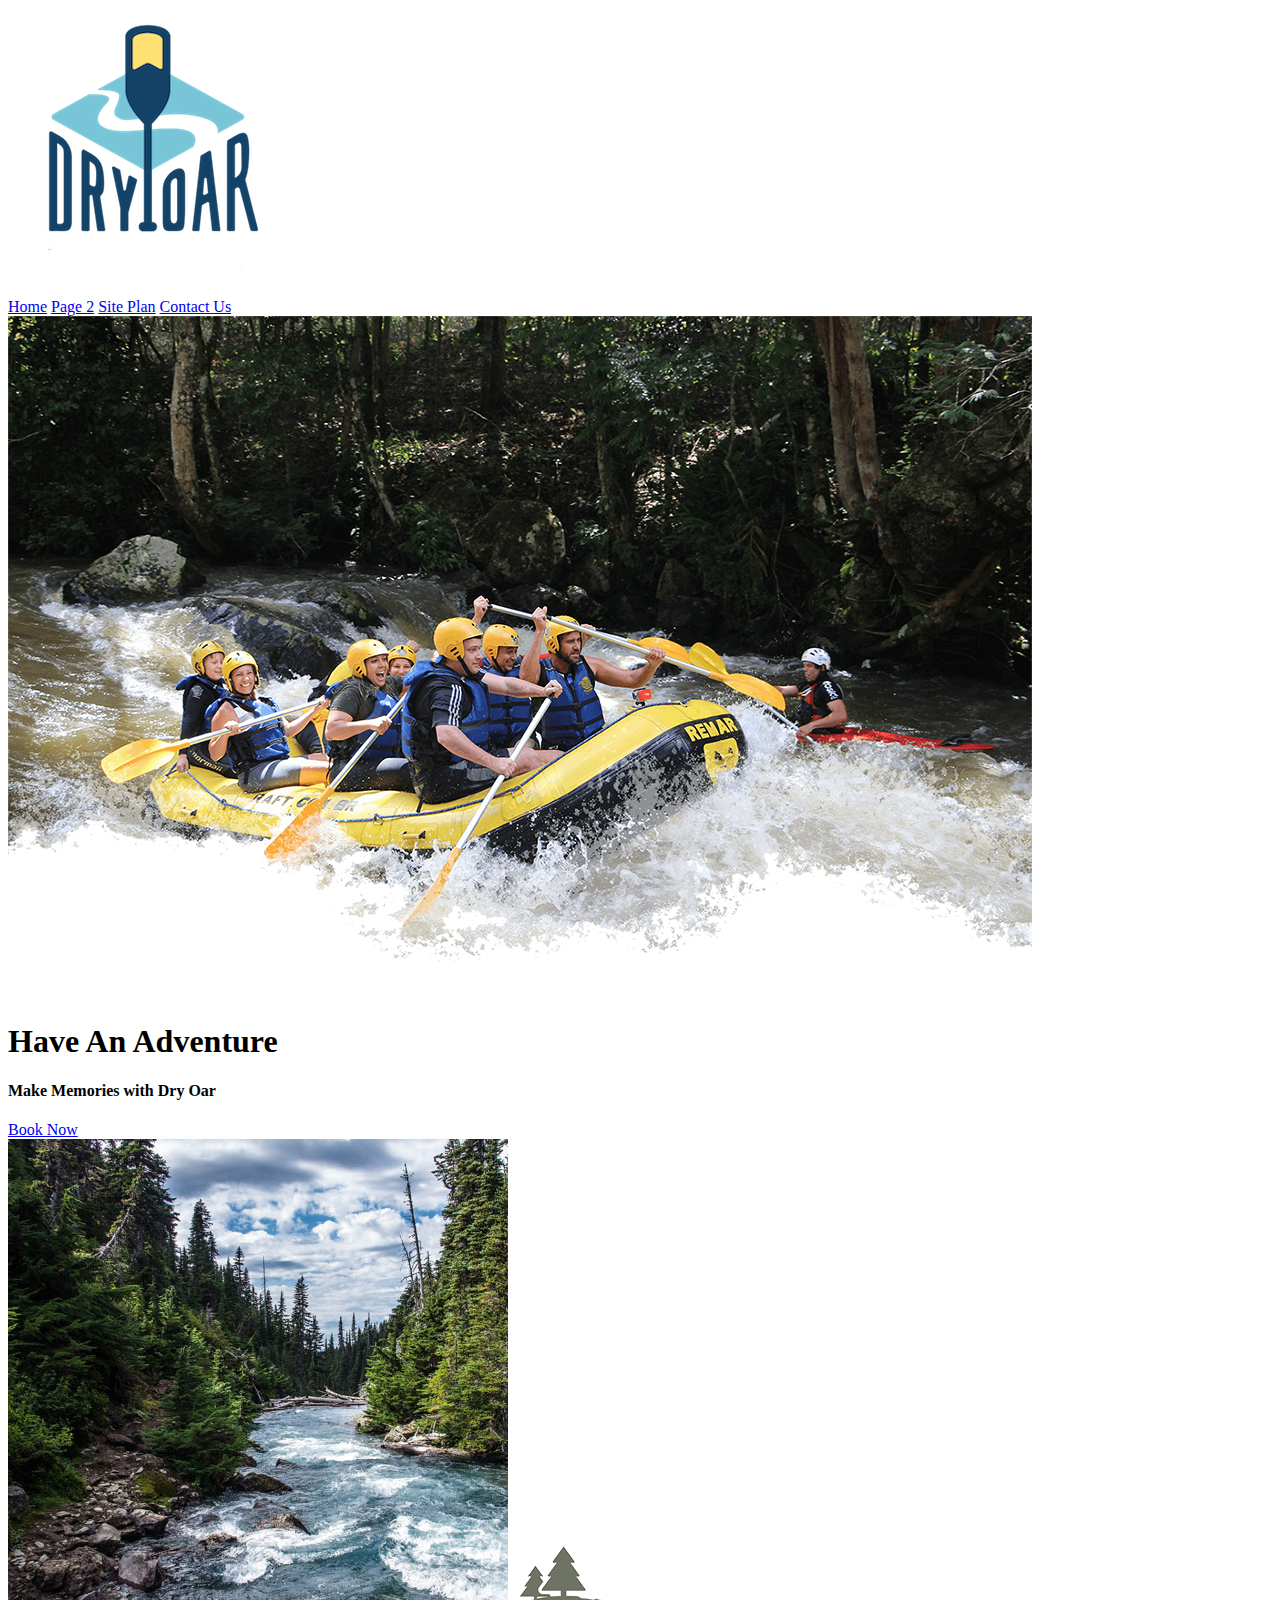
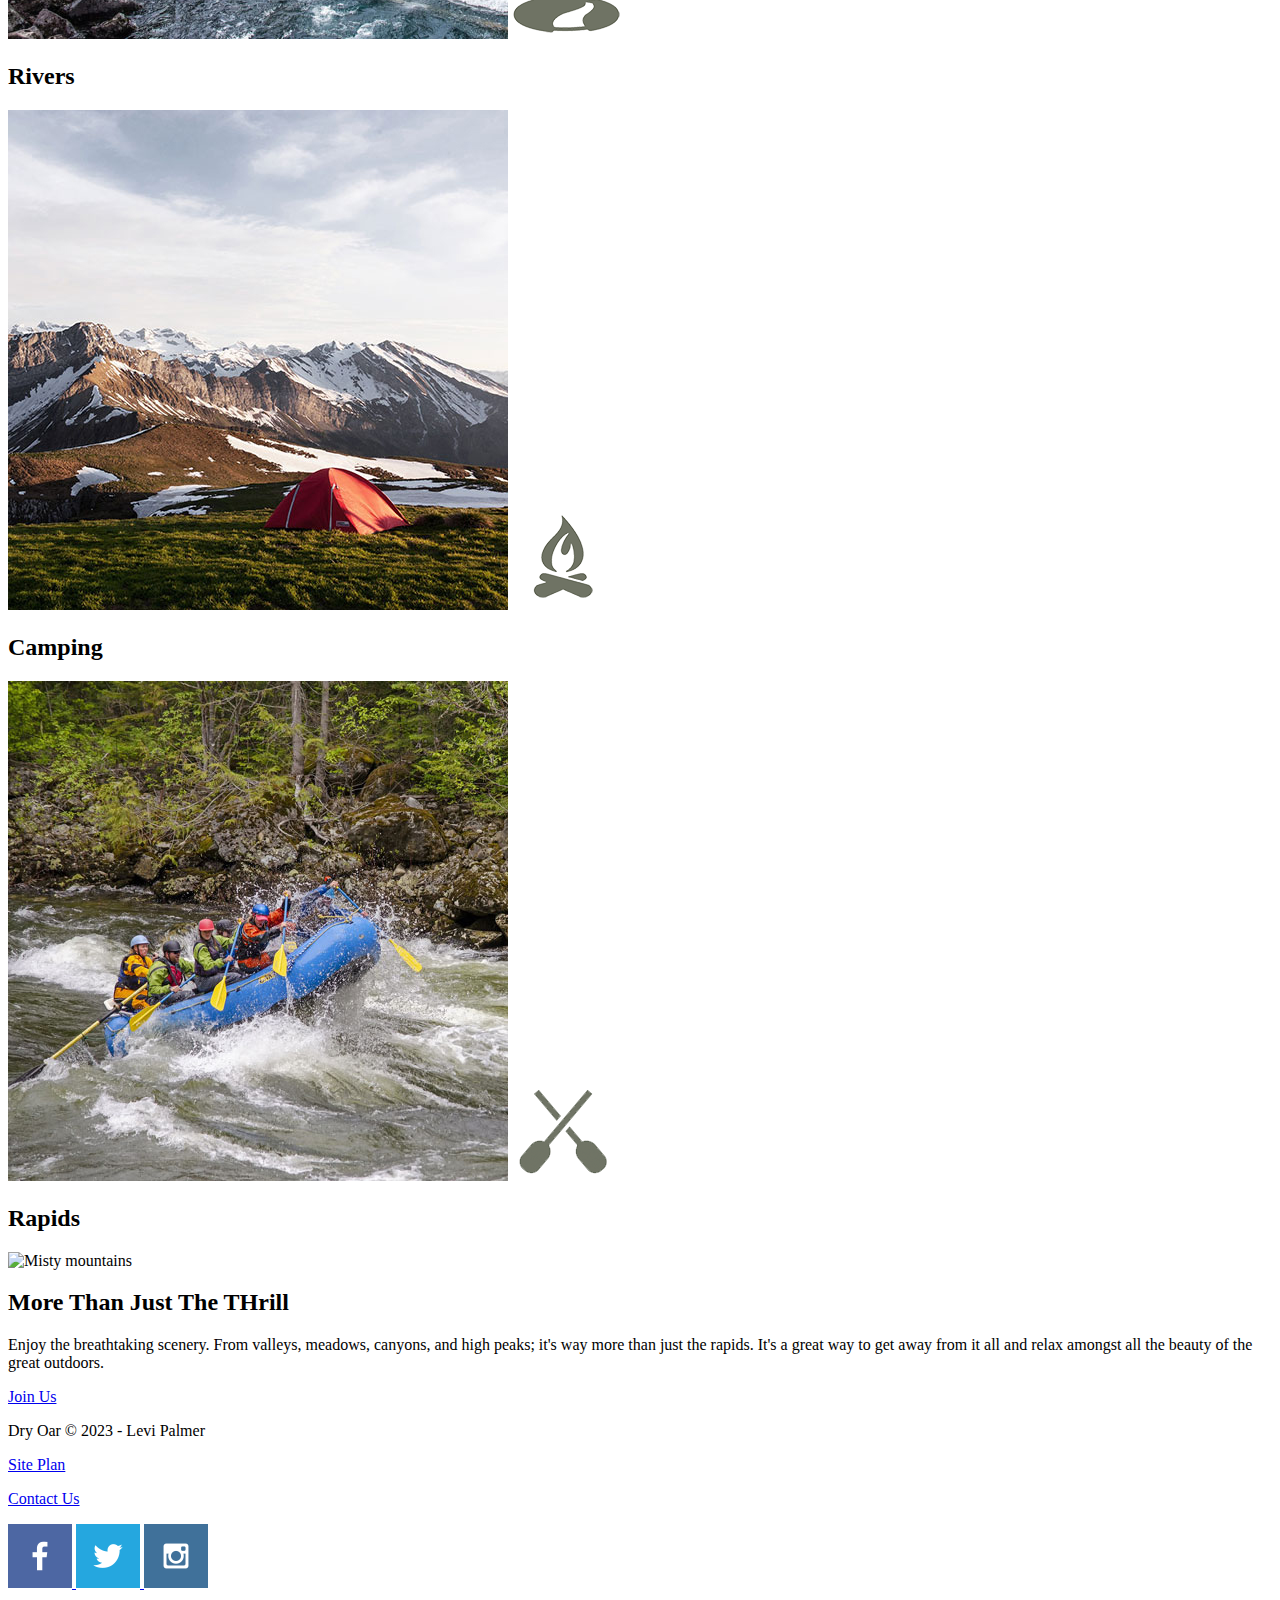
==== wwr/index.html @ 23dccc52 "commit" ====
<!DOCTYPE html>
<html lang="en">
<head>
    <meta charset="UTF-8">
    <meta http-equiv="X-UA-Compatible" content="IE=edge">
    <meta name="viewport" content="width=device-width, initial-scale=1.0">
    <title>Whitewater Rafting Vacations | Dry Oar Boating | Home</title>
</head>
<body>
<header>
    <a id="logo_link" href="index.html">
            <img class="logo" src="images/logo.png" alt="Dry Oar Logo">
    </a>
    <nav>
        <a href="index.html">Home</a>
        <a href="#">Page 2</a>
        <a href="site-plan-rafting.html">Site Plan</a>
        <a href="contactus.html">Contact Us</a>
    </nav>
</header>
<div id="hero">
    <div id="hero-box">
        <img id="hero-img" src="images/hero.png" alt="People enjoying white water rafting">
    </div>
    <section id="hero-msg">
        <h1 class="home-title">Have An Adventure</h1>
        <h4>Make Memories with Dry Oar </h4>
        <div class="button-box">
            <a class="book" href="contactus.html">Book Now</a>
        </div>
    </section>
</div>
<main class="home-grid">
    <section class="rivers-card">
        <img class="card-img" src="images/rivers.jpg" alt="fiver in forest">
        <img class="icon" src="images/river_icon.png" alt="river icon">
        <h2>Rivers</h2>
    </section>
    <section class="camping-card">
        <img class="card-img" src="images/camping.jpg" alt="tent in mountains">
        <img class="icon" src="images/fire_icon.png" alt="fire icon">
        <h2>Camping</h2>
    </section>
    <section class="rapids-card">
        <img class="card-img" src="images/rapids.jpg" alt="rafting boat">
        <img cloass="icon" src="images/oars.png" alt="oars icon">
        <h2>Rapids</h2>
    </section>
    <img class="mountains" src="imges/mountains.jpg" alt="Misty mountains">
    <section class="msg">
        <h2>More Than Just The THrill</h2>
        <p>Enjoy the breathtaking scenery. From valleys, meadows, canyons, and high peaks; it's way more than just the rapids. It's a great way to get away from it all and relax amongst all the beauty of the great outdoors. </p>
        <a class="join" href="rivers.html">Join Us</a>
    </section>
</main>
<footer>
    <p>Dry Oar &copy; 2023 - Levi Palmer</p>
    <p><a href="site-plan-rafting.html">Site Plan</a></p>
    <p><a href="contactus.html">Contact Us</a></p>
    <div class="social">
        <a href="https://facebook.com">
            <img src="images/facebook.png" alt="fb icon">
        </a>
        <a href="https://twitter.com">
            <img src="images/twitter.png" alt="twitter icon">
        </a>
        <a href="https://instagram.com">
            <img src="images/instagram.png" alt="instagram icon">
        </a>
    </div>
</footer>
</body>
</html>
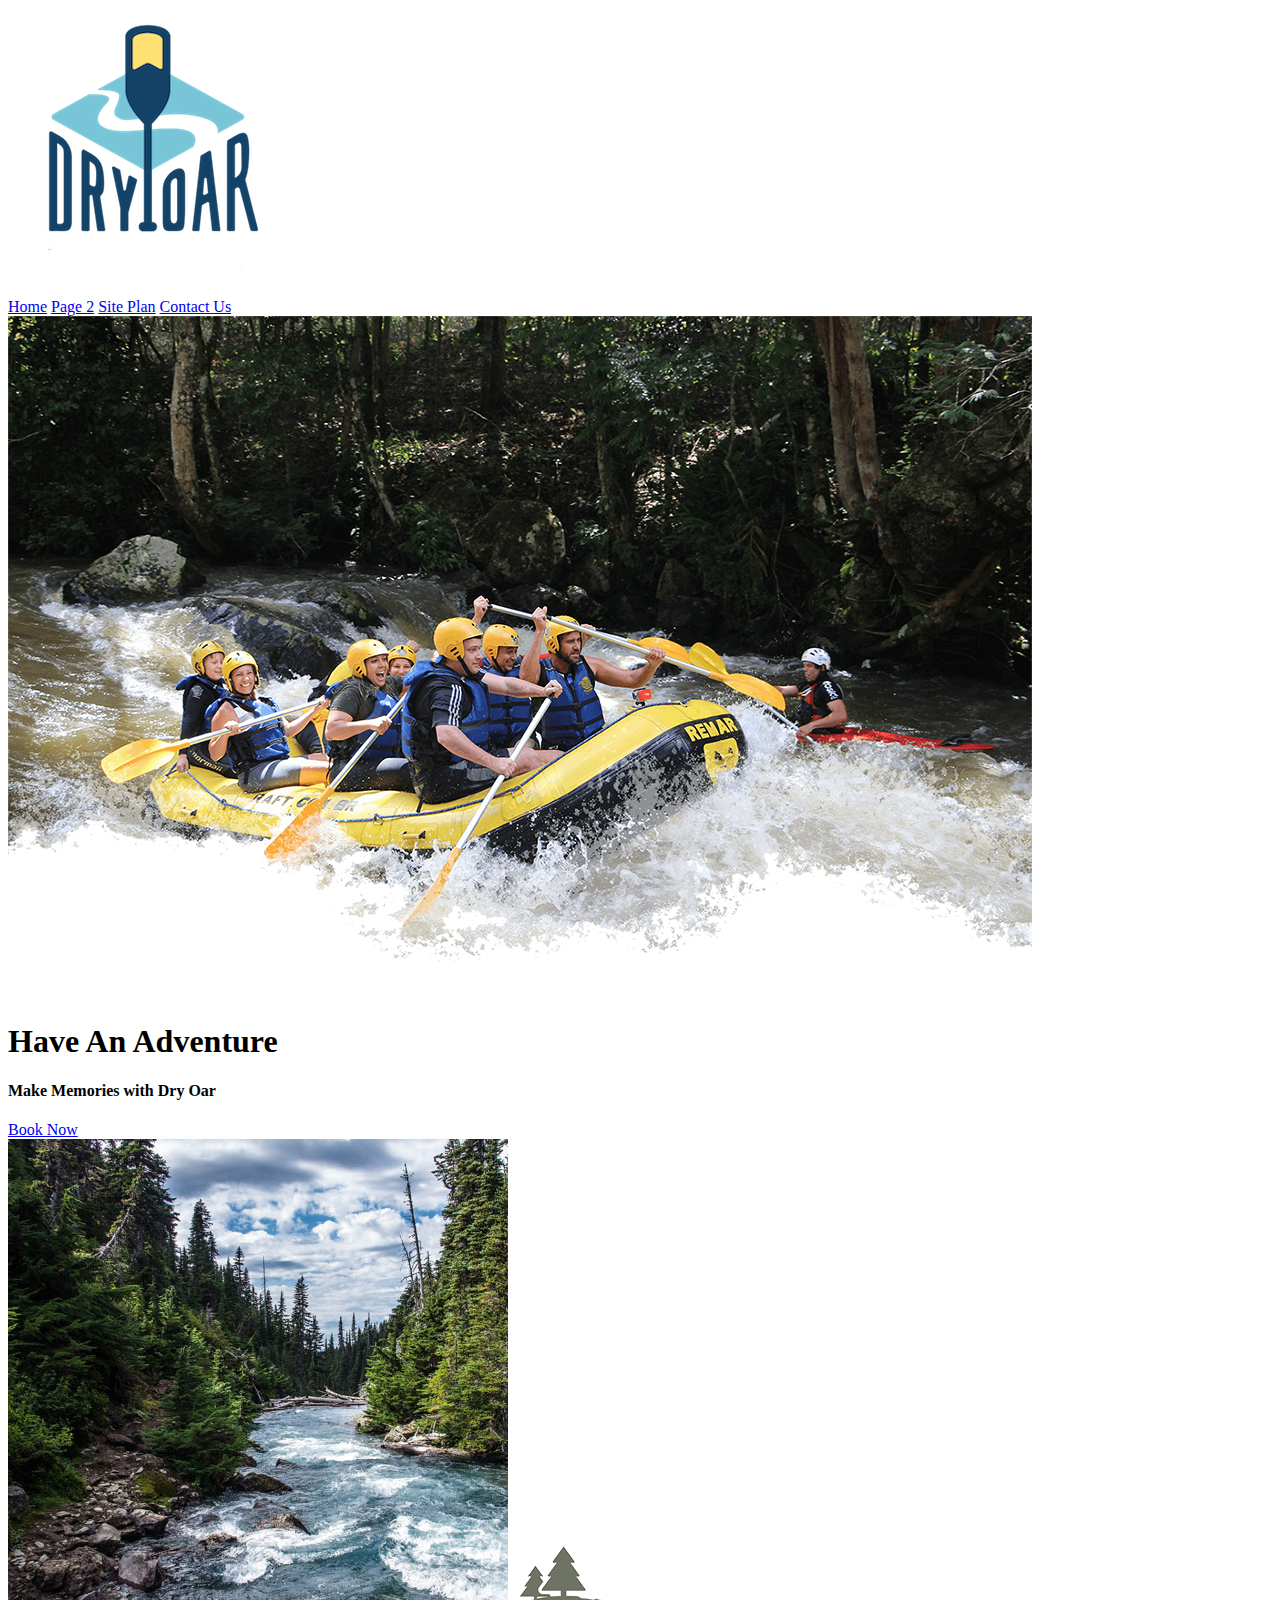
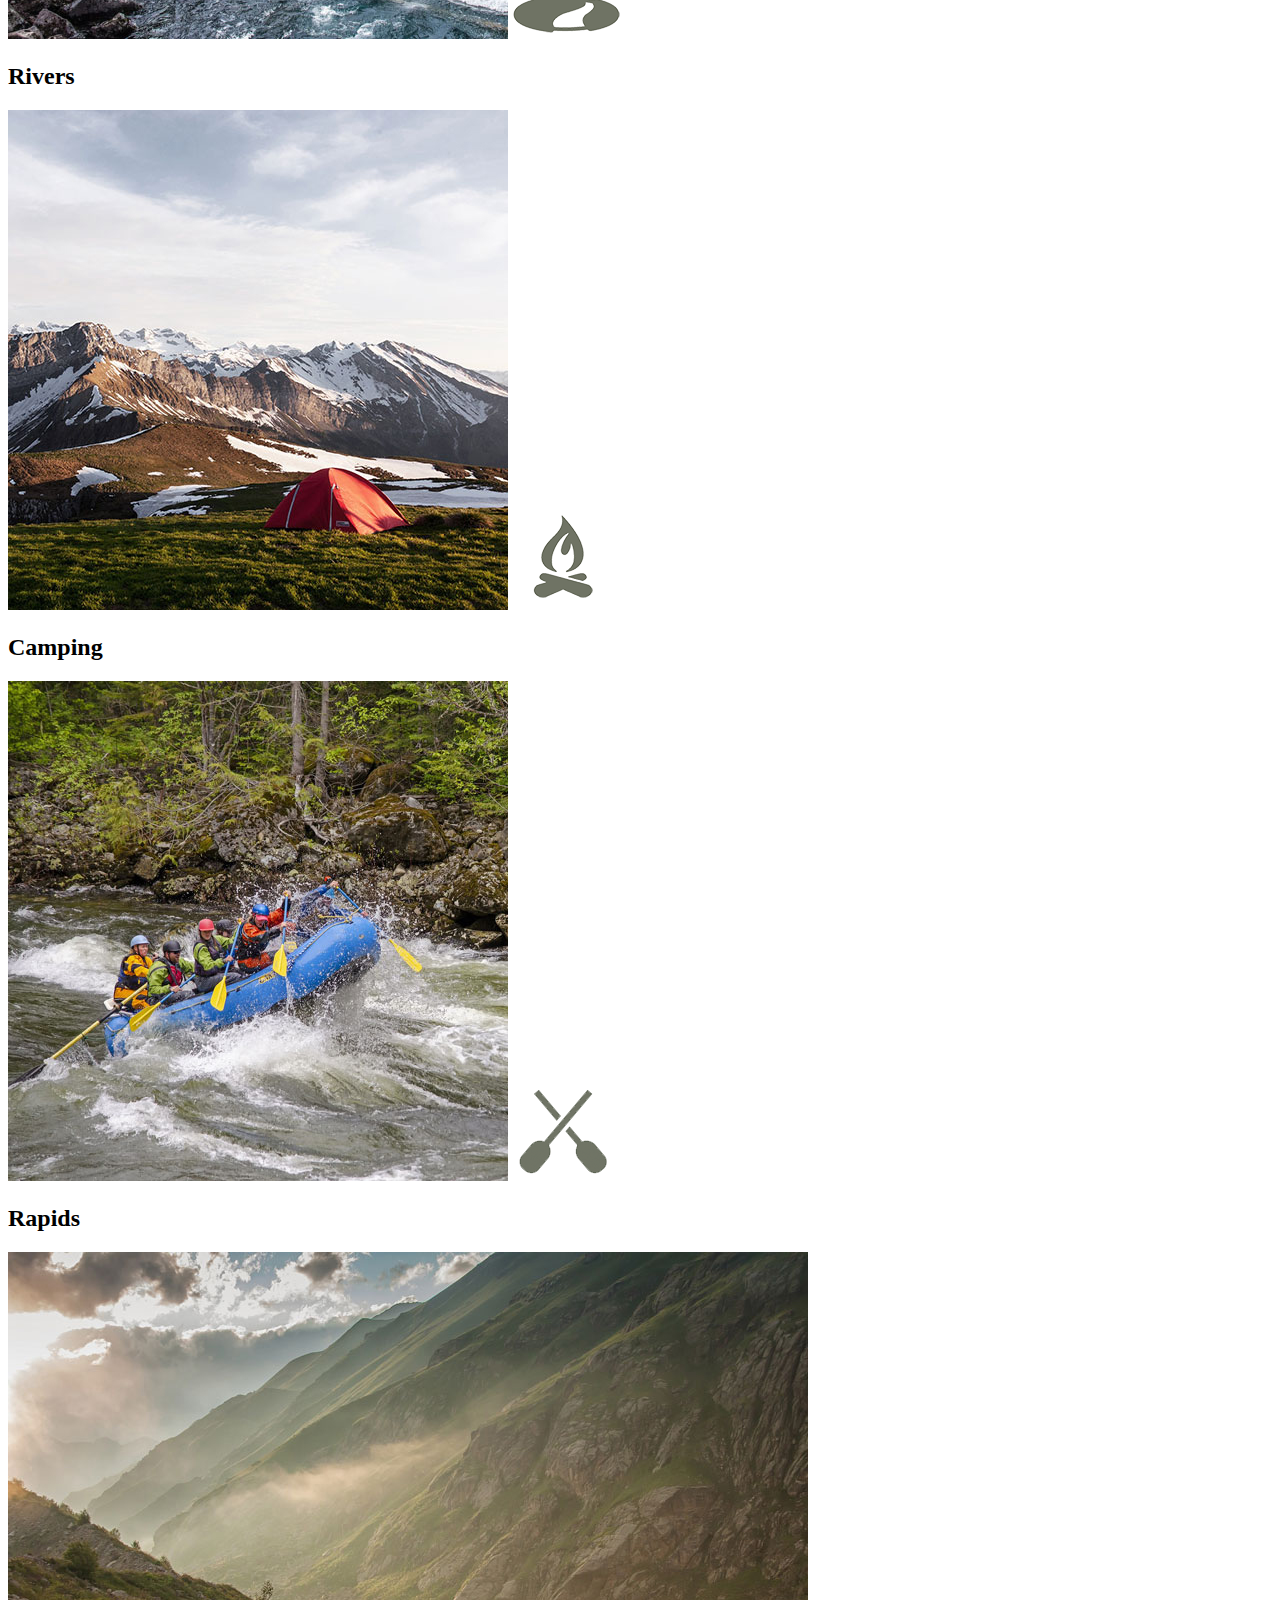
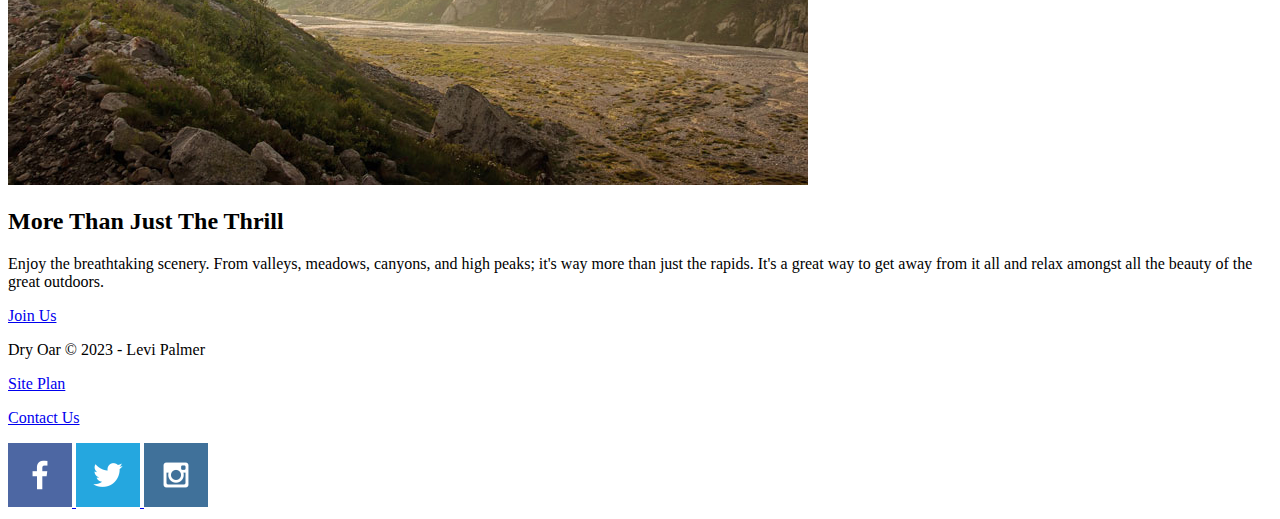
==== commit a35654ba: "commit" ====
--- a/wwr/index.html
+++ b/wwr/index.html
@@ -46,9 +46,9 @@
         <img cloass="icon" src="images/oars.png" alt="oars icon">
         <h2>Rapids</h2>
     </section>
-    <img class="mountains" src="imges/mountains.jpg" alt="Misty mountains">
+    <img class="mountains" src="images/mountains.jpg" alt="Misty mountains">
     <section class="msg">
-        <h2>More Than Just The THrill</h2>
+        <h2>More Than Just The Thrill</h2>
         <p>Enjoy the breathtaking scenery. From valleys, meadows, canyons, and high peaks; it's way more than just the rapids. It's a great way to get away from it all and relax amongst all the beauty of the great outdoors. </p>
         <a class="join" href="rivers.html">Join Us</a>
     </section>
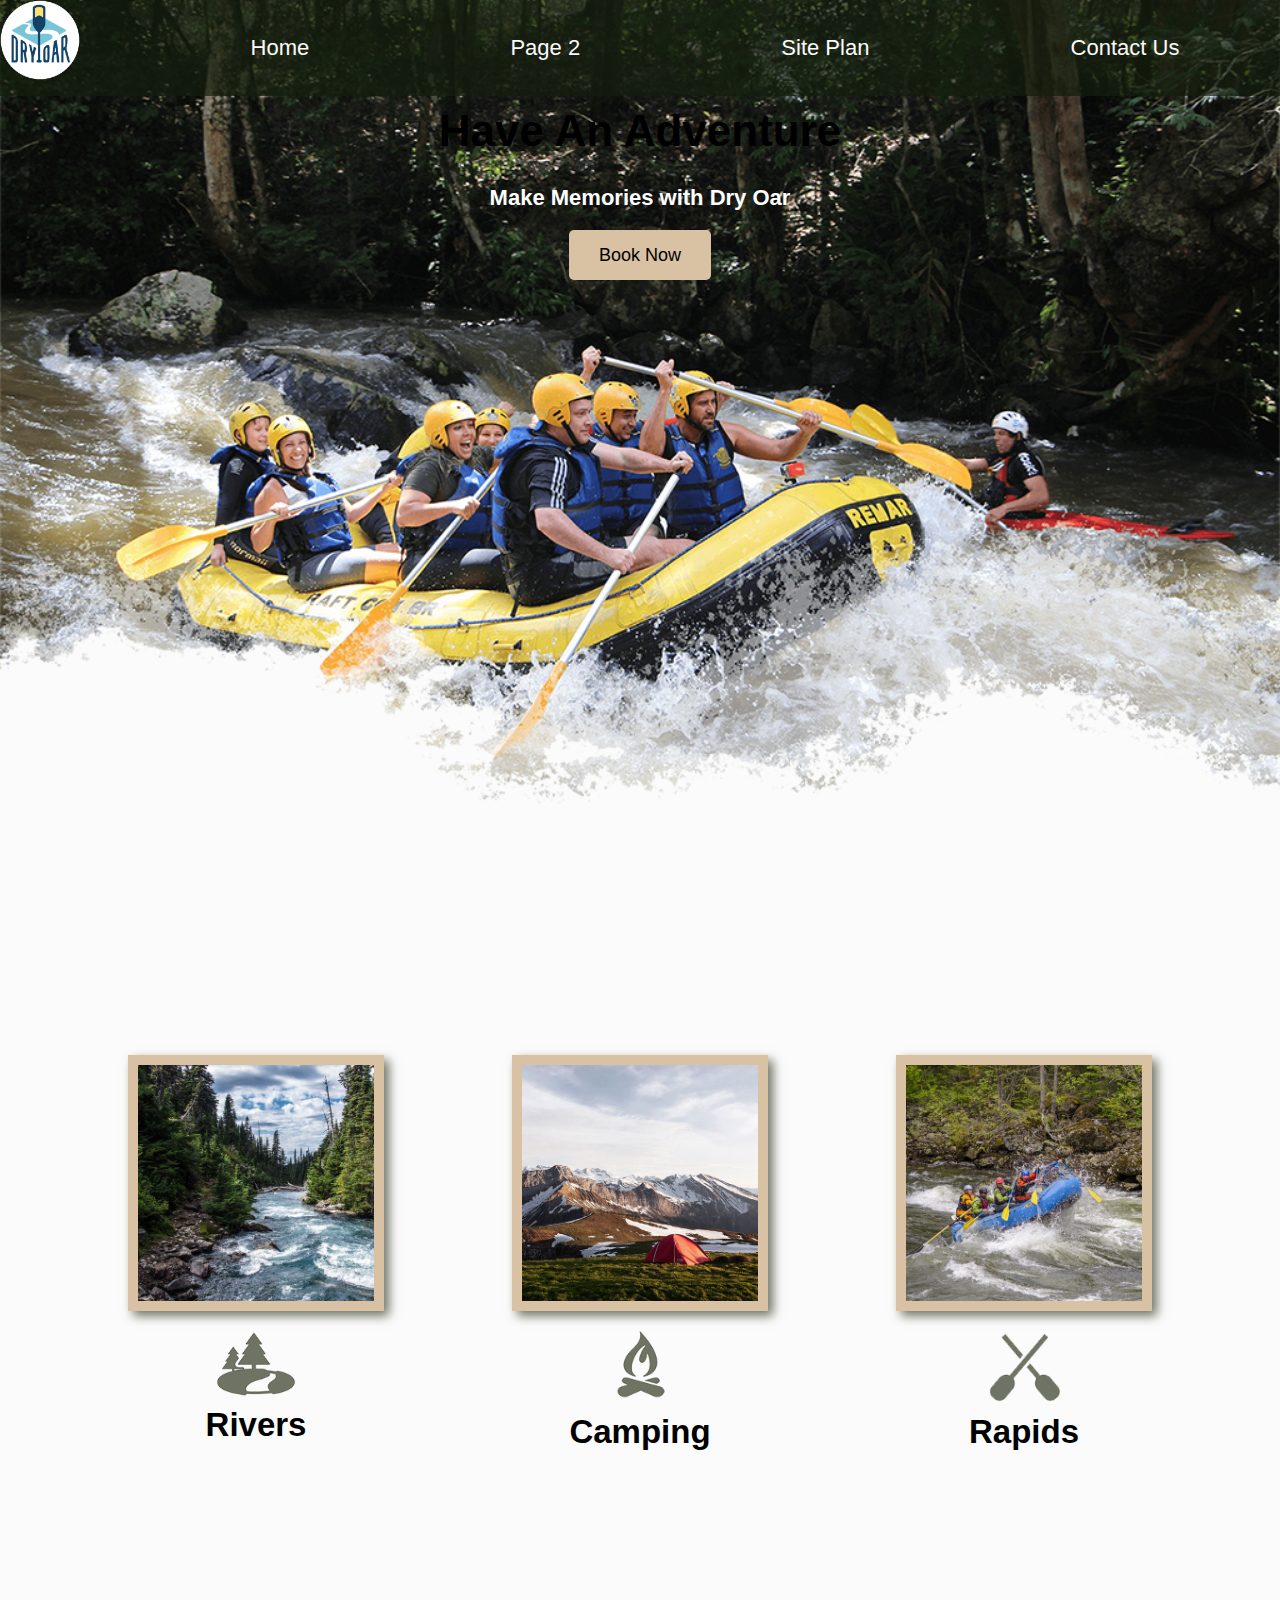
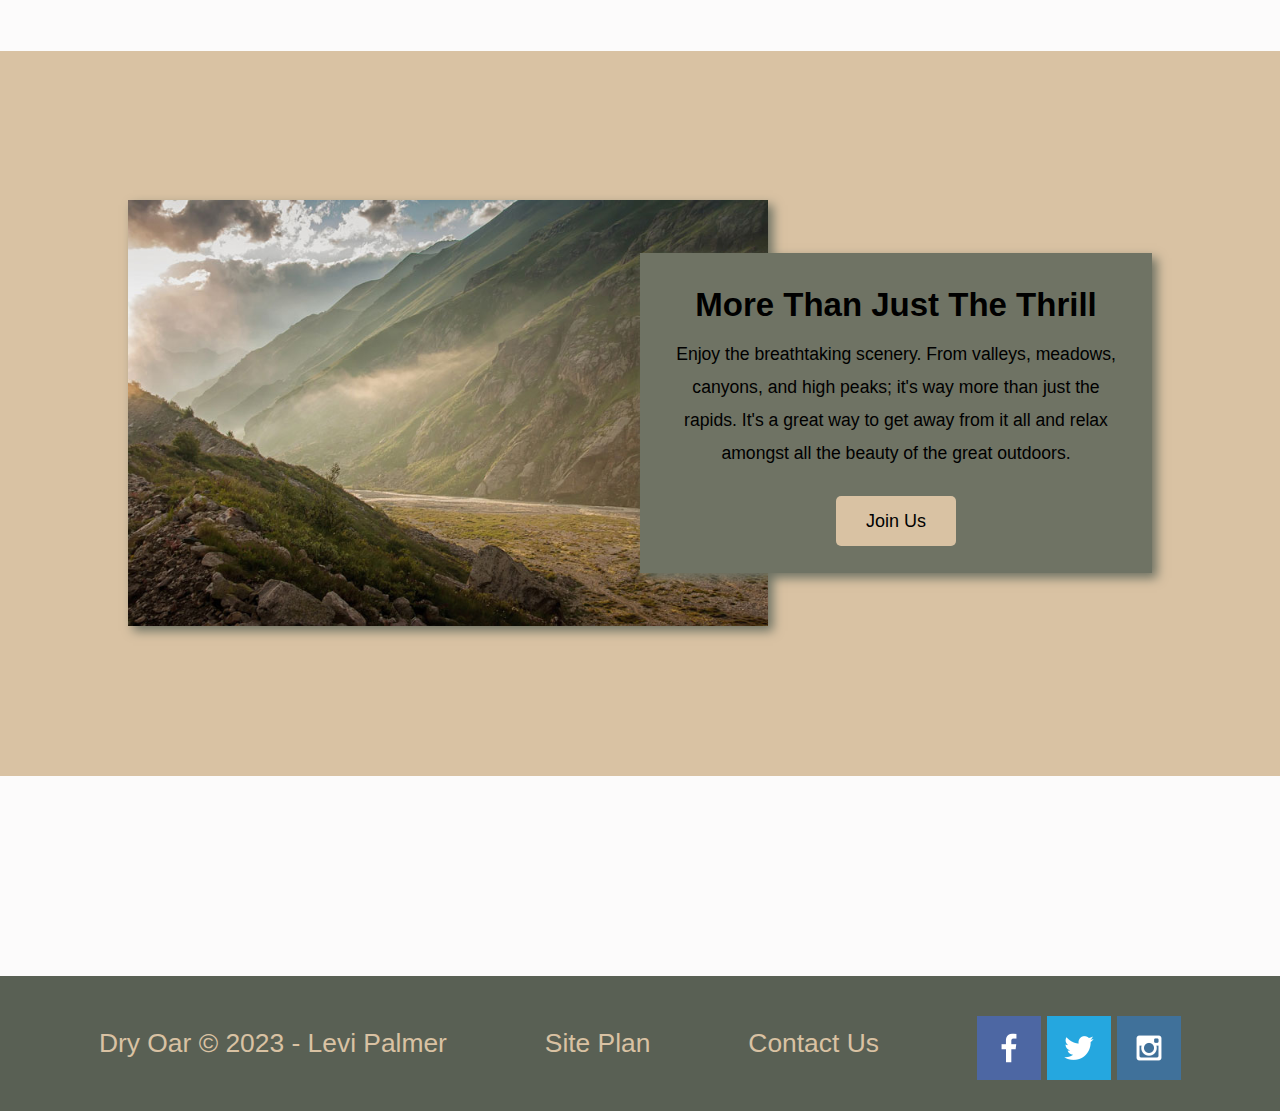
==== commit 52cf5f48: "commit" ====
--- a/wwr/index.html
+++ b/wwr/index.html
@@ -5,8 +5,10 @@
     <meta http-equiv="X-UA-Compatible" content="IE=edge">
     <meta name="viewport" content="width=device-width, initial-scale=1.0">
     <title>Whitewater Rafting Vacations | Dry Oar Boating | Home</title>
+    <link rel="stylesheet" href="styles/style.css">
 </head>
 <body>
+    <div id="content">
 <header>
     <a id="logo_link" href="index.html">
             <img class="logo" src="images/logo.png" alt="Dry Oar Logo">
@@ -32,7 +34,7 @@
 </div>
 <main class="home-grid">
     <section class="rivers-card">
-        <img class="card-img" src="images/rivers.jpg" alt="fiver in forest">
+        <img class="card-img" src="images/rivers.jpg" alt="river in forest">
         <img class="icon" src="images/river_icon.png" alt="river icon">
         <h2>Rivers</h2>
     </section>
@@ -43,9 +45,10 @@
     </section>
     <section class="rapids-card">
         <img class="card-img" src="images/rapids.jpg" alt="rafting boat">
-        <img cloass="icon" src="images/oars.png" alt="oars icon">
+        <img class="icon" src="images/oars.png" alt="oars icon">
         <h2>Rapids</h2>
     </section>
+    <div id="background"></div>
     <img class="mountains" src="images/mountains.jpg" alt="Misty mountains">
     <section class="msg">
         <h2>More Than Just The Thrill</h2>
@@ -58,16 +61,17 @@
     <p><a href="site-plan-rafting.html">Site Plan</a></p>
     <p><a href="contactus.html">Contact Us</a></p>
     <div class="social">
-        <a href="https://facebook.com">
+        <a href="https://facebook.com" target="_blank">
             <img src="images/facebook.png" alt="fb icon">
         </a>
-        <a href="https://twitter.com">
+        <a href="https://twitter.com" target="_blank">
             <img src="images/twitter.png" alt="twitter icon">
         </a>
-        <a href="https://instagram.com">
+        <a href="https://instagram.com" target="_blank">
             <img src="images/instagram.png" alt="instagram icon">
         </a>
     </div>
 </footer>
+</div>
 </body>
 </html>--- a/wwr/styles/style.css
+++ b/wwr/styles/style.css
@@ -0,0 +1,287 @@
+@import url(https://www.w3schools.com/cssref/css_websafe_fonts.php);
+
+#content {
+    max-width: 1600px;
+    margin: 0 auto;
+}
+
+header {
+    display: grid;
+    grid-template-columns: 150px auto;
+    background-color: rgba(20,30,13, .7);
+}
+
+.home-title {
+    color: black;
+    font-family: 'Rock Salt', 'Bradley Hand', sans-serif;
+    font-size: 2em;
+    margin-top: 10px;
+}
+
+.home-grid {
+    display: grid;
+    grid-template-columns: repeat(10,1fr);
+}
+
+nav {
+    display: flex;
+    justify-content: space-around;
+}
+
+nav a {
+    text-align: center;
+    color: #fcfbfb;
+    text-decoration: none;
+    padding: 35px;
+}
+
+nav a:hover {
+    background-color: black;
+    color: #d9c2a3;
+}
+
+h4 {
+    color: rgba(20,30,13, .7);
+}
+
+#river {
+    width: 100%;
+}
+
+.book {
+    background-color: #d9c2a3;
+    color: black;
+    text-decoration: none;
+    font-size: 18px;
+    padding: 15px 30px;
+    margin-top: 50px;
+    border-radius: 5px;
+}
+
+.book:hover {
+    background-color: steelblue;
+    color: #d9c2a3;
+}
+
+.join {
+    background-color: #d9c2a3;
+    color: black;
+    text-decoration: none;
+    font-size: 18px;
+    padding: 15px 30px;
+    margin-top: 50px;
+    border-radius: 5px;
+}
+
+.join:hover {
+    background-color: steelblue;
+    color: #d9c2a3;
+}
+
+.card-img {
+    border: 10px solid #d9c2a3;
+    width: 100%;
+    transition: transform .5s;
+    box-shadow: 5px 5px 10px #6f7364;
+}
+
+.card-img:hover {
+    opacity: .6;
+    transform: scale(1.1);
+}
+
+body {
+    background-color: #fcfbfb;
+    font-family: Raleway, Arial, sans-serif;
+    font-size: 22px;
+    margin: 0;
+    padding: 0;
+}
+
+h2 {
+    margin: 0;
+}
+
+#hero {
+    display: grid;
+    grid-template-columns: 1fr 3fr 1fr;
+    margin-top: -100px;
+}
+
+#hero-box {
+    grid-column: 1/4;
+    grid-row: 1/3;
+    z-index: -1;
+}
+
+#hero-img {
+    width: 100%;
+}
+
+#hero-msg {
+    grid-column: 2/3;
+    grid-row: 1/2;
+    margin-top: 100px;
+}
+
+#hero-msg h1 {
+    text-align: center;
+}
+
+#hero-msg h4 {
+    text-align: center;
+    color: white;
+}
+
+.msg {
+    background-color: #6f7364;
+    line-height: 1.5em;
+    padding: 35px;
+    grid-column: 6/10;
+    grid-row: 6/7;
+    box-shadow: 5px 5px 10px #6f7364;
+}
+
+.msg h2 {
+    color: black;
+    font-family: Impact, Haettenschweiler, 'Arial Narrow Bold', sans-serif;
+}
+
+.msg p {
+    color: black;
+    font-size: .8em;
+    padding-bottom: 15px;
+}
+
+.button-box {
+    text-align: center;
+}
+
+main section {
+    text-align: center;
+}
+
+main section img {
+    box-sizing: border-box;
+}
+
+#logo_ink{
+    padding-top: 5px;
+    justify-self: center;
+    align-self: center;
+}
+
+.logo {
+    width: 80px;
+}
+
+.icon {
+    width: 80px;
+    padding-top: 10px;
+}
+
+.rivers-card {
+    margin: 200px 0;
+    grid-column: 2/4;
+    grid-row: 2/3;
+}
+
+.camping-card {
+    margin: 200px 0;
+    grid-column: 5/7;
+    grid-row: 2/3;
+}
+
+.rapids-card {
+    margin: 200px 0;
+    grid-column: 8/10;
+    grid-row: 2/3;
+}
+
+.mountains {
+    width: 100%;
+    grid-column: 2/7;
+    grid-row: 5/8;
+    box-shadow: 5px 5px 10px #6f7364;
+}
+
+#background {
+    height: 725px;
+    background-color: #d9c2a3;
+    grid-column: 1/11;
+    grid-row: 4/9;
+}
+
+footer {
+    background-color: rgba(20,30,13, .7);
+    color: black;
+    padding: 25px 50px;
+    margin-top: 200px;
+    display: flex;
+    justify-content: space-around;
+    align-items: center;
+}
+
+footer .social img {
+    padding-top: 15px;
+}
+
+footer a {
+    color: #d9c2a3;
+    text-decoration: none;
+}
+
+footer p {
+    font-size: 1.2em;
+    color: #d9c2a3;
+}
+
+footer p a:hover {
+    text-decoration: underline;
+}
+
+footer:hover {
+    color: black;
+}
+
+@media screen and (max-width: 900px) {
+    #hero, .home-grid {
+        display: block;
+        height: auto;
+    }
+    nav, footer {
+        flex-direction: column;
+    }
+    nav a {
+        display: block;
+        padding: 15px;
+    }
+    #hero {
+        margin-top: 0;
+    }
+    #hero-msg {
+        margin-top: 0;
+    }
+    #hero-msg h4 {
+        display: none;
+    }
+    .home-title {
+        font-size: 25px;
+        color: #6f7364;
+    }
+    .rivers-card, .camping-card, .rapids-card {
+        margin: 50px auto;
+        width: 60%;
+    }
+    #background {
+        display: none;
+    }
+    .mountains, .msg {
+        width: 80%;
+        display: block;
+        margin: 0 auto;
+    }
+    footer {
+        margin-top: 25px;
+    }
+}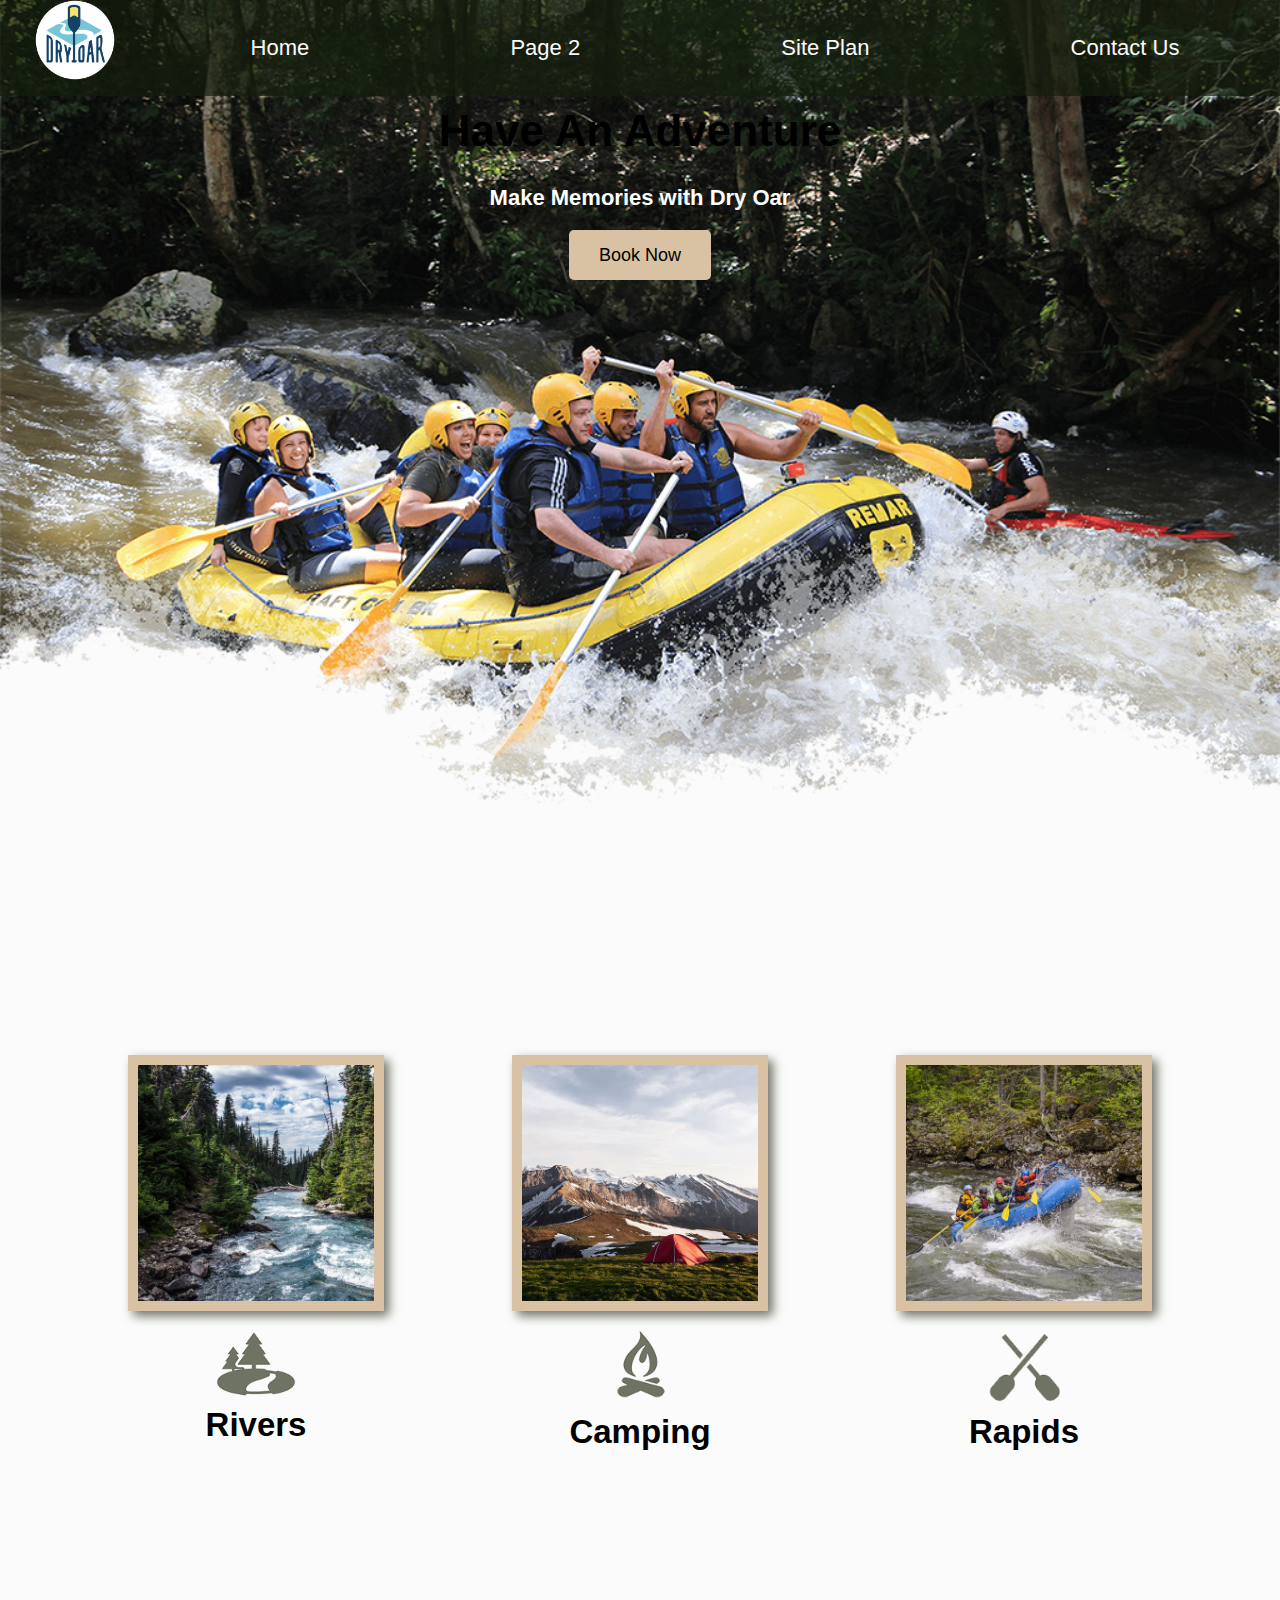
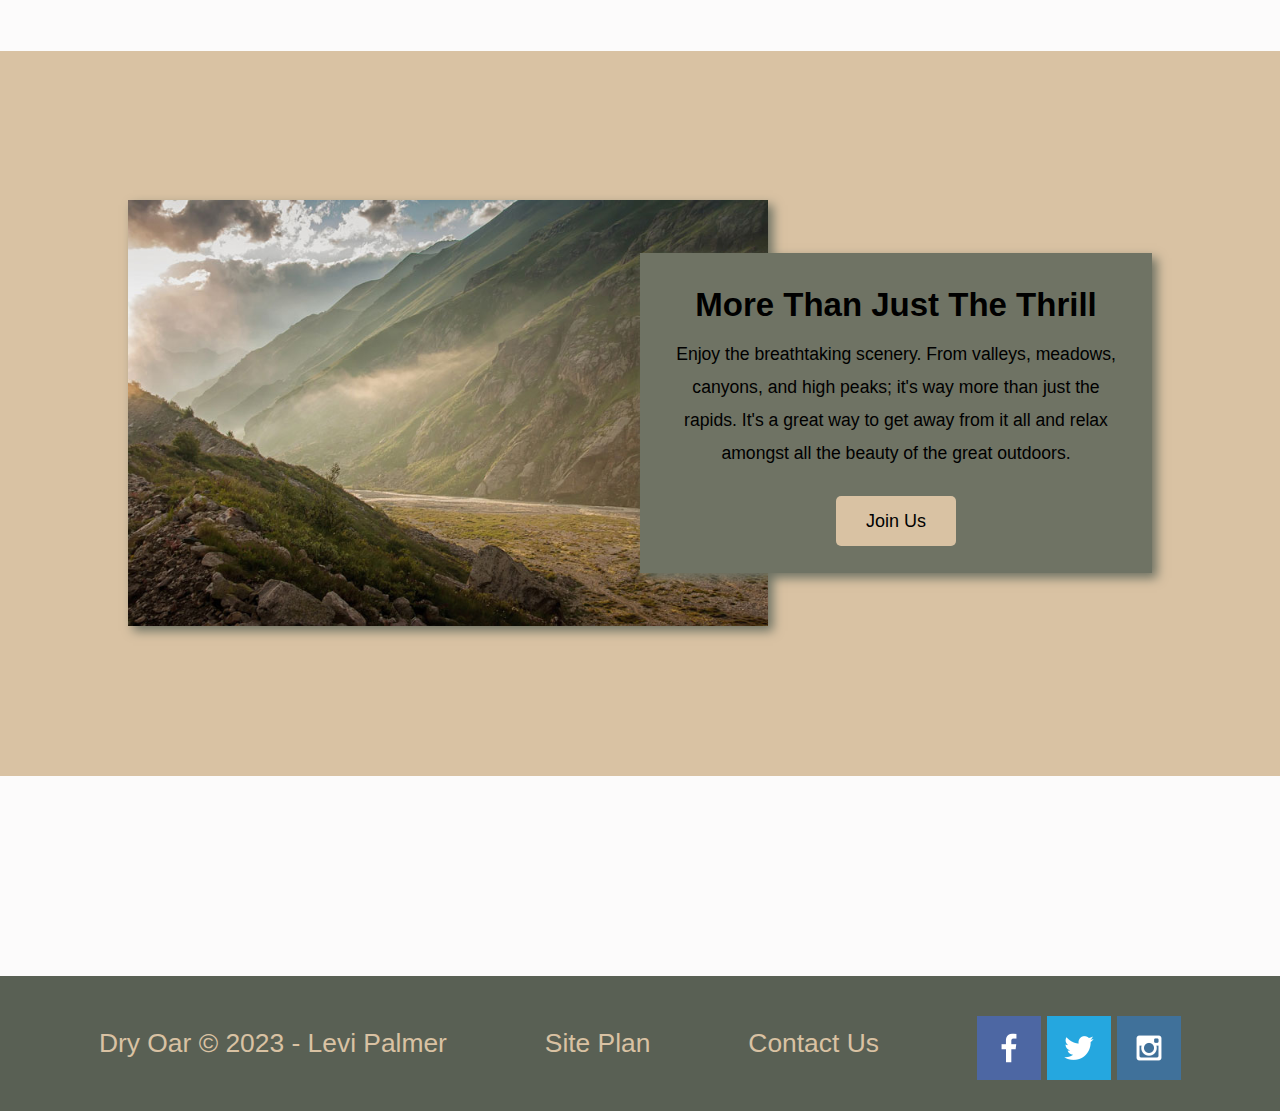
==== commit 8e1de44d: "commit" ====
--- a/wwr/index.html
+++ b/wwr/index.html
@@ -15,7 +15,7 @@
     </a>
     <nav>
         <a href="index.html">Home</a>
-        <a href="#">Page 2</a>
+        <a href="rivers.html">Page 2</a>
         <a href="site-plan-rafting.html">Site Plan</a>
         <a href="contactus.html">Contact Us</a>
     </nav>
@@ -34,7 +34,9 @@
 </div>
 <main class="home-grid">
     <section class="rivers-card">
-        <img class="card-img" src="images/rivers.jpg" alt="river in forest">
+        <a href="rivers.html">
+            <img class="card-img" src="images/rivers.jpg" alt="river in forest">
+        </a>
         <img class="icon" src="images/river_icon.png" alt="river icon">
         <h2>Rivers</h2>
     </section>
--- a/wwr/styles/style.css
+++ b/wwr/styles/style.css
@@ -48,6 +48,14 @@
     width: 100%;
 }
 
+#river-msg h1 {
+    color: black;
+    text-align: center;
+    font-size: 1.2em;
+    font-family: Raleway, Arial, sans-serif;
+    margin-top: 100px;
+}
+
 .book {
     background-color: #d9c2a3;
     color: black;
@@ -94,6 +102,7 @@
     background-color: #fcfbfb;
     font-family: Raleway, Arial, sans-serif;
     font-size: 22px;
+    text-align: center;
     margin: 0;
     padding: 0;
 }
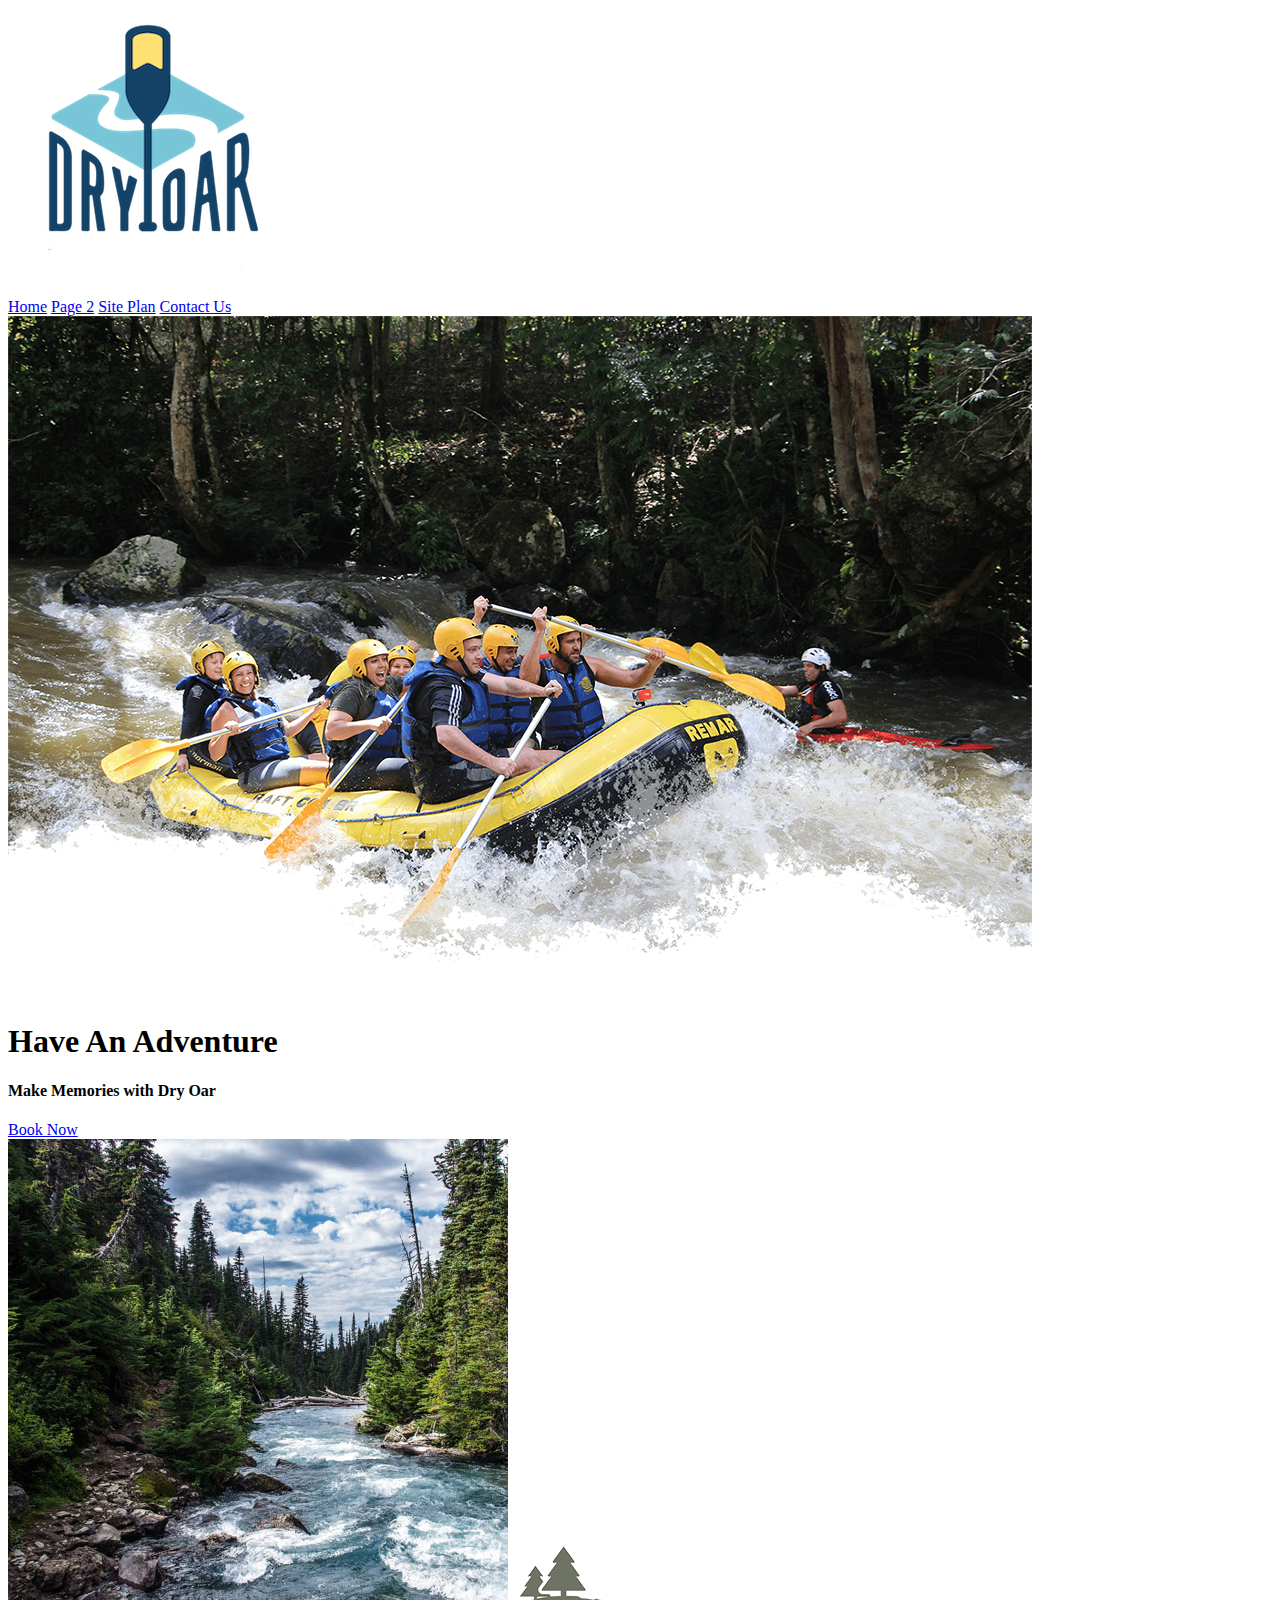
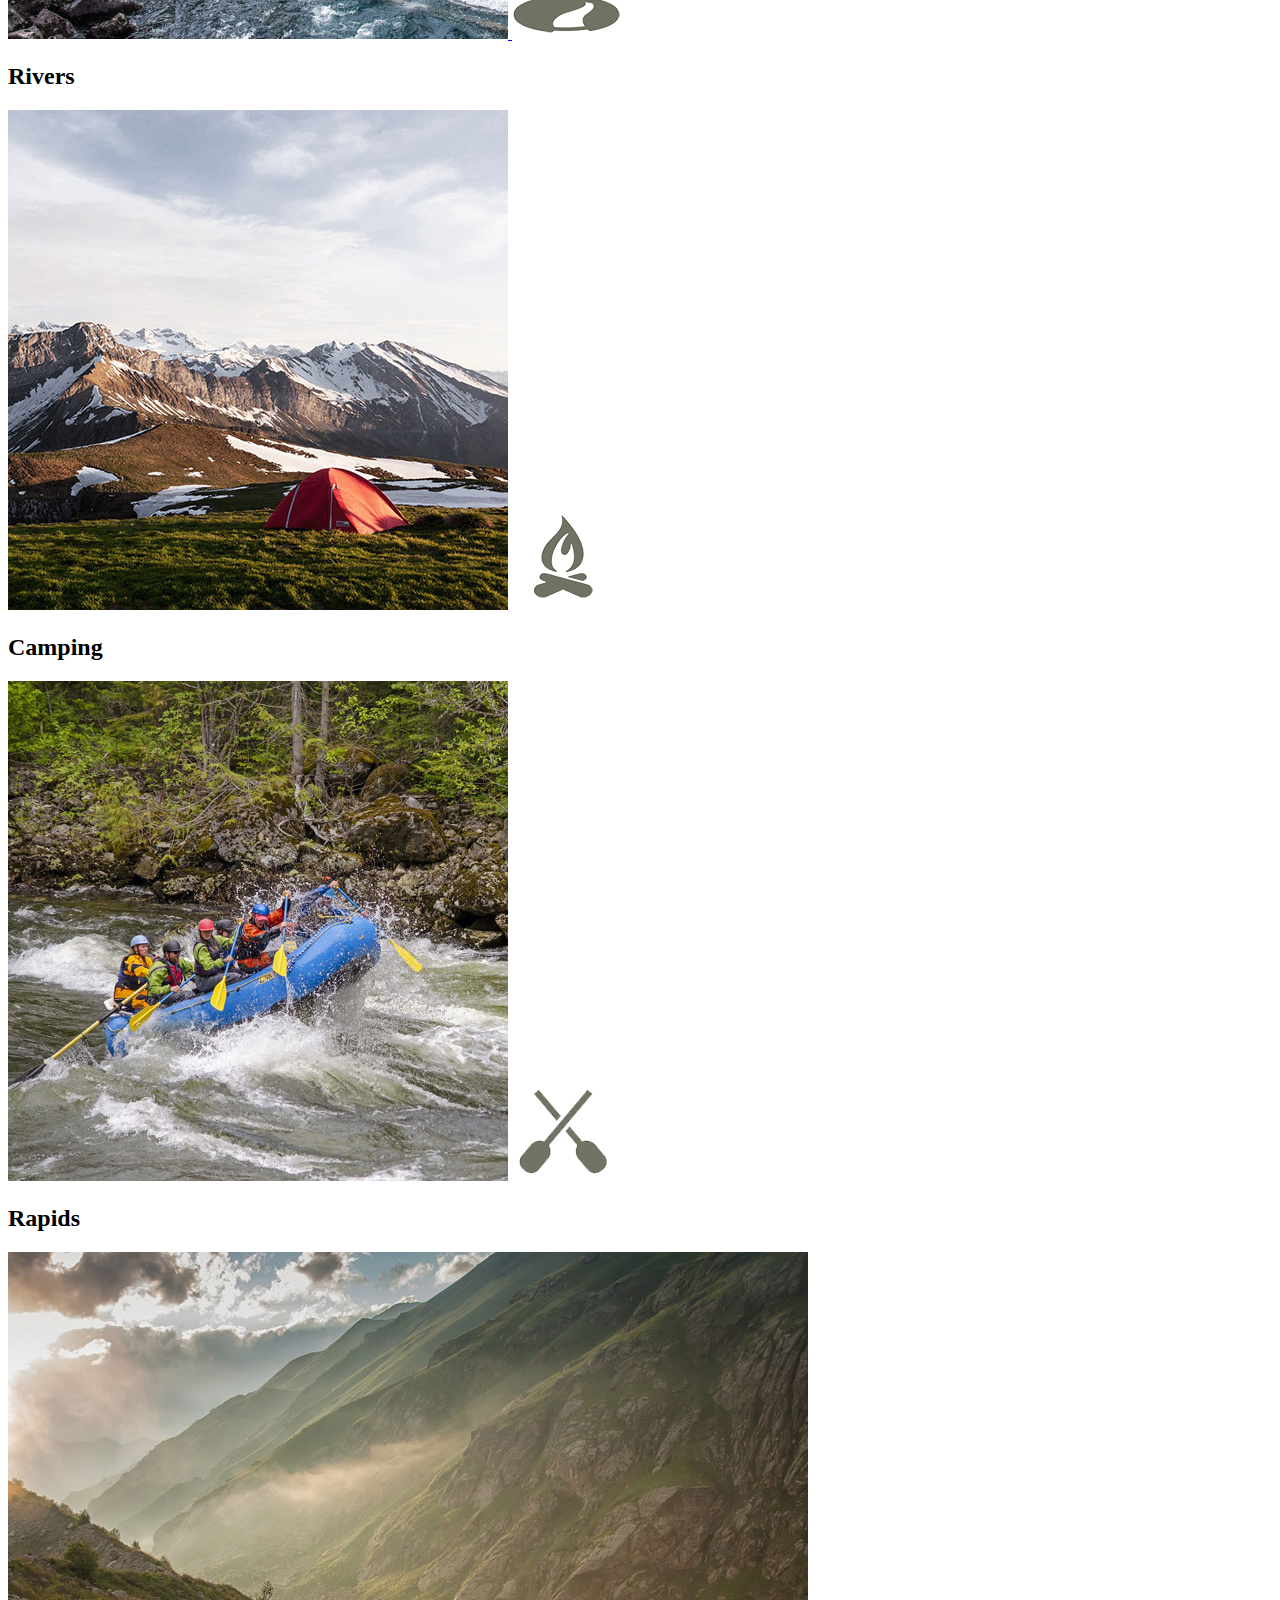
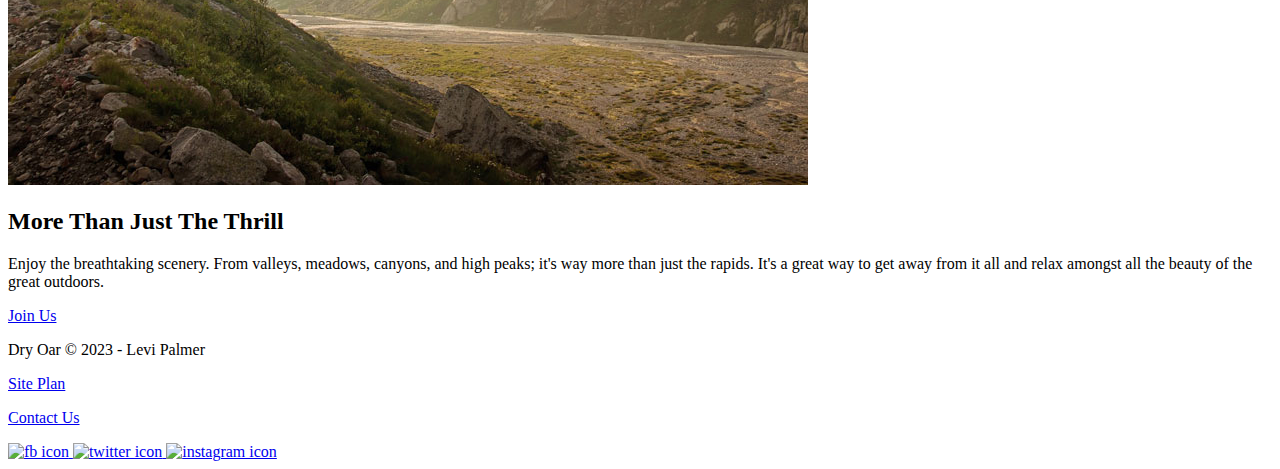
==== commit 8a053c44: "commit" ====
--- a/wwr/index.html
+++ b/wwr/index.html
@@ -5,7 +5,7 @@
     <meta http-equiv="X-UA-Compatible" content="IE=edge">
     <meta name="viewport" content="width=device-width, initial-scale=1.0">
     <title>Whitewater Rafting Vacations | Dry Oar Boating | Home</title>
-    <link rel="stylesheet" href="styles/style.css">
+    <!-- <link rel="stylesheet" href="styles/style.css"> -->
 </head>
 <body>
     <div id="content">
@@ -26,7 +26,7 @@
     </div>
     <section id="hero-msg">
         <h1 class="home-title">Have An Adventure</h1>
-        <h4>Make Memories with Dry Oar </h4>
+        <h4>Make Memories with Dry Oar</h4>
         <div class="button-box">
             <a class="book" href="contactus.html">Book Now</a>
         </div>
--- a/wwr/styles/style.css
+++ b/wwr/styles/style.css
@@ -12,7 +12,7 @@
 }
 
 .home-title {
-    color: black;
+    color: #d9c2a3;
     font-family: 'Rock Salt', 'Bradley Hand', sans-serif;
     font-size: 2em;
     margin-top: 10px;
@@ -45,16 +45,48 @@
 }
 
 #river {
+    display: grid;
+    grid-template-columns: 1fr 6fr 1fr;
+    margin-top: -100px;
+}
+
+#river-box {
+    grid-column: 1/4;
+    grid-row: 1/3;
+    z-index: -1;
+}
+
+#river-img {
     width: 100%;
 }
 
+#river-msg {
+    grid-column: 2/3;
+    grid-row: 1/3;
+    margin-top: 100px;
+}
+
 #river-msg h1 {
-    color: black;
-    text-align: center;
-    font-size: 1.2em;
-    font-family: Raleway, Arial, sans-serif;
-    margin-top: 100px;
-}
+    text-align: center;
+    color: white;
+    font-size: 3em;
+    margin-top: 50px;
+}
+
+#river-msg h2 {
+    text-align: center;
+    margin-top: 800px;
+    color: black;
+    font-size: 1.5em;
+    line-height: 2em;
+}
+
+#river-msg h3 {
+    text-align: center;
+    color: black;
+    font-size: 2em;
+}
+
 
 .book {
     background-color: #d9c2a3;
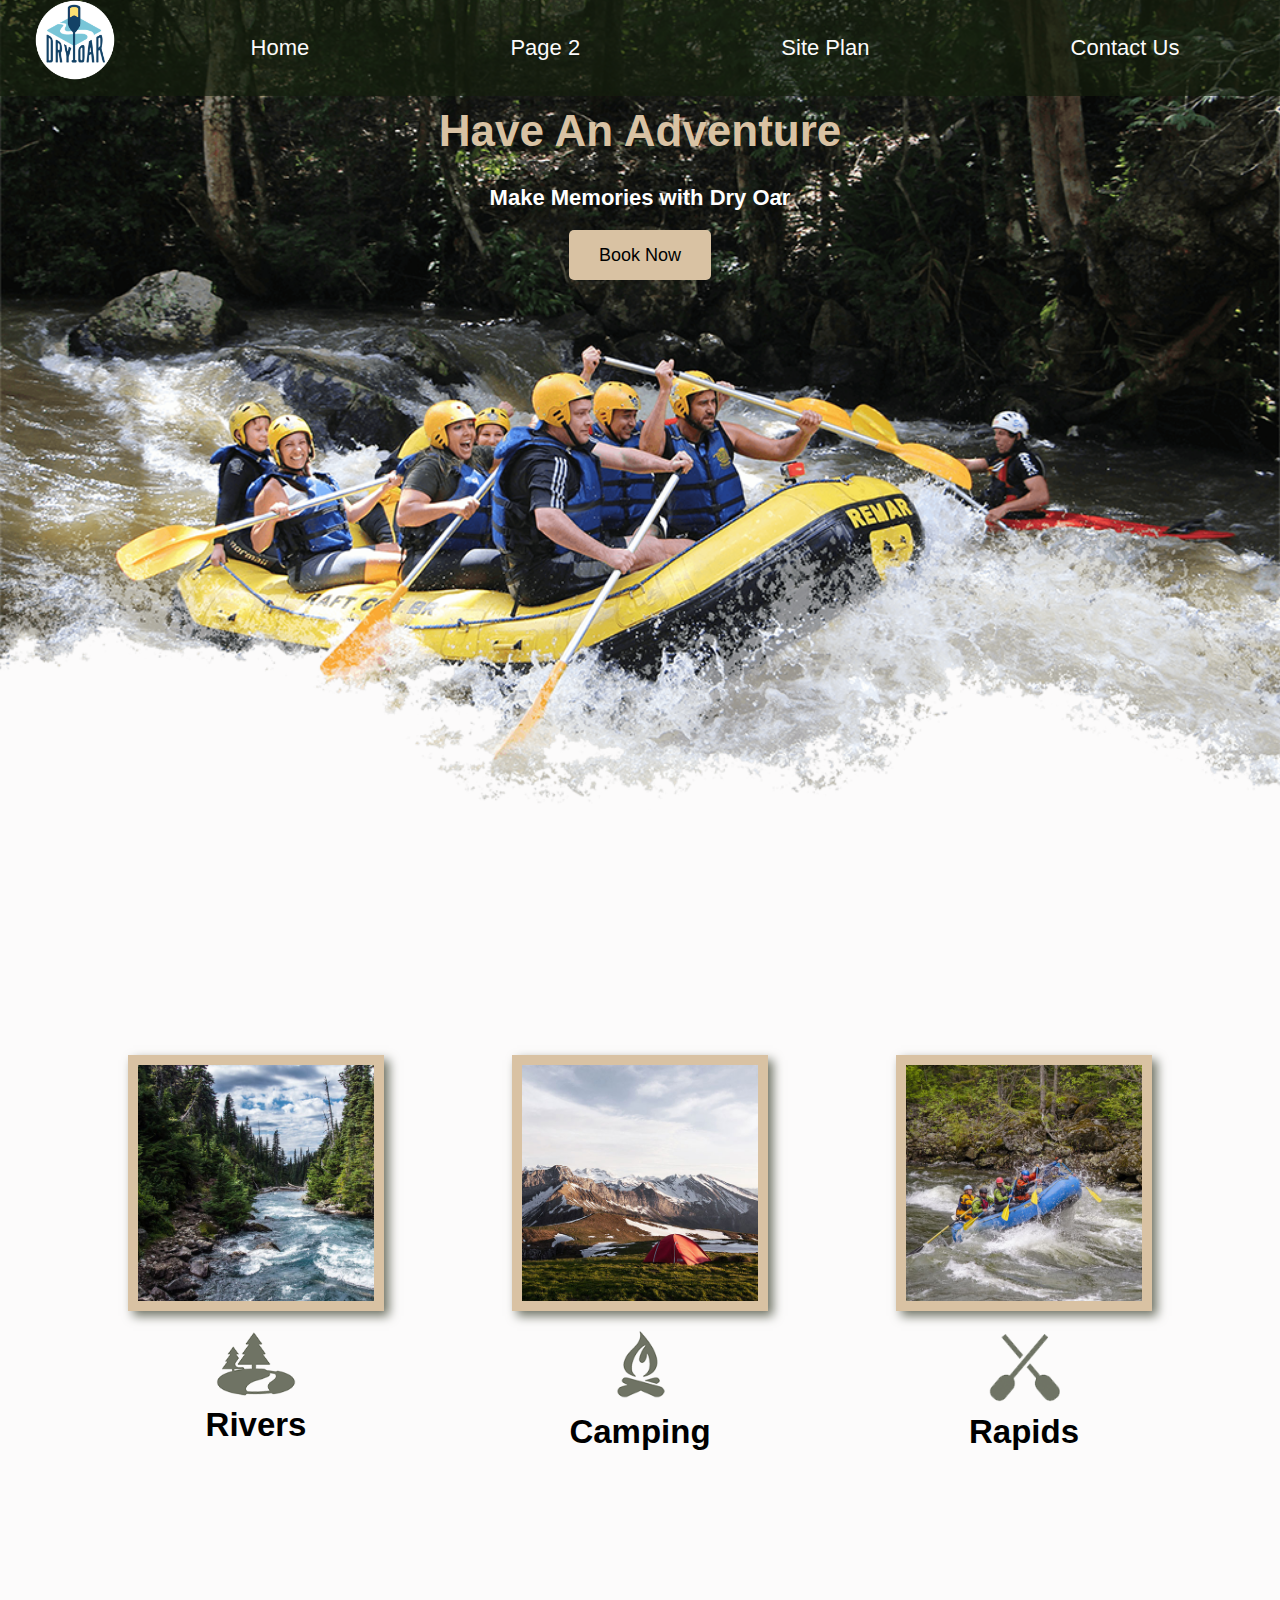
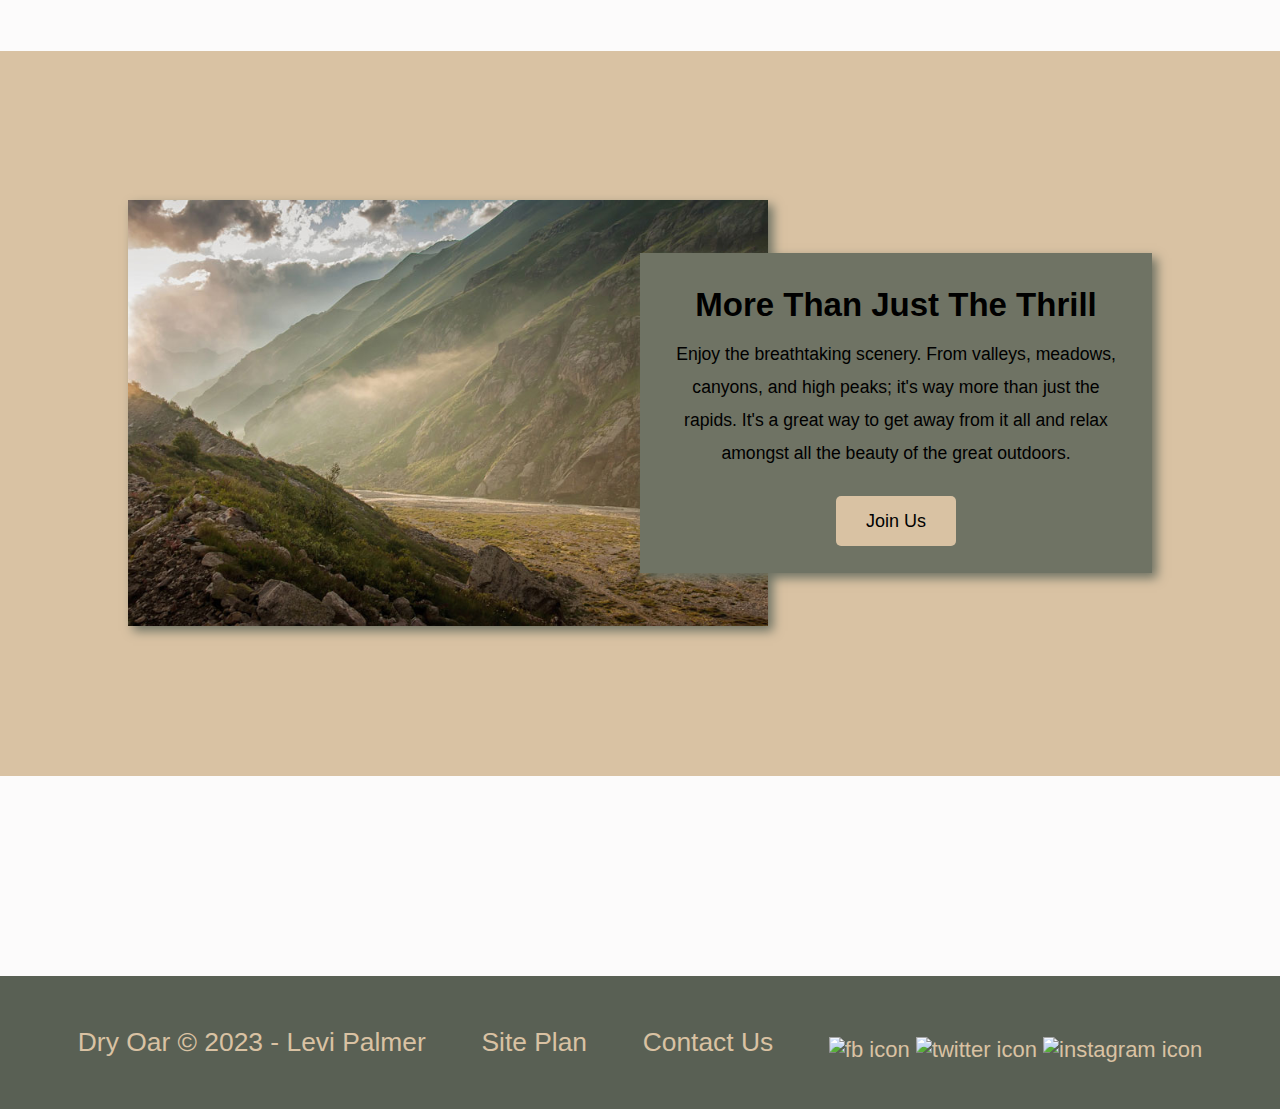
==== commit eb2bb500: "commit" ====
--- a/wwr/index.html
+++ b/wwr/index.html
@@ -5,7 +5,7 @@
     <meta http-equiv="X-UA-Compatible" content="IE=edge">
     <meta name="viewport" content="width=device-width, initial-scale=1.0">
     <title>Whitewater Rafting Vacations | Dry Oar Boating | Home</title>
-    <!-- <link rel="stylesheet" href="styles/style.css"> -->
+    <link rel="stylesheet" href="styles/style.css">
 </head>
 <body>
     <div id="content">
